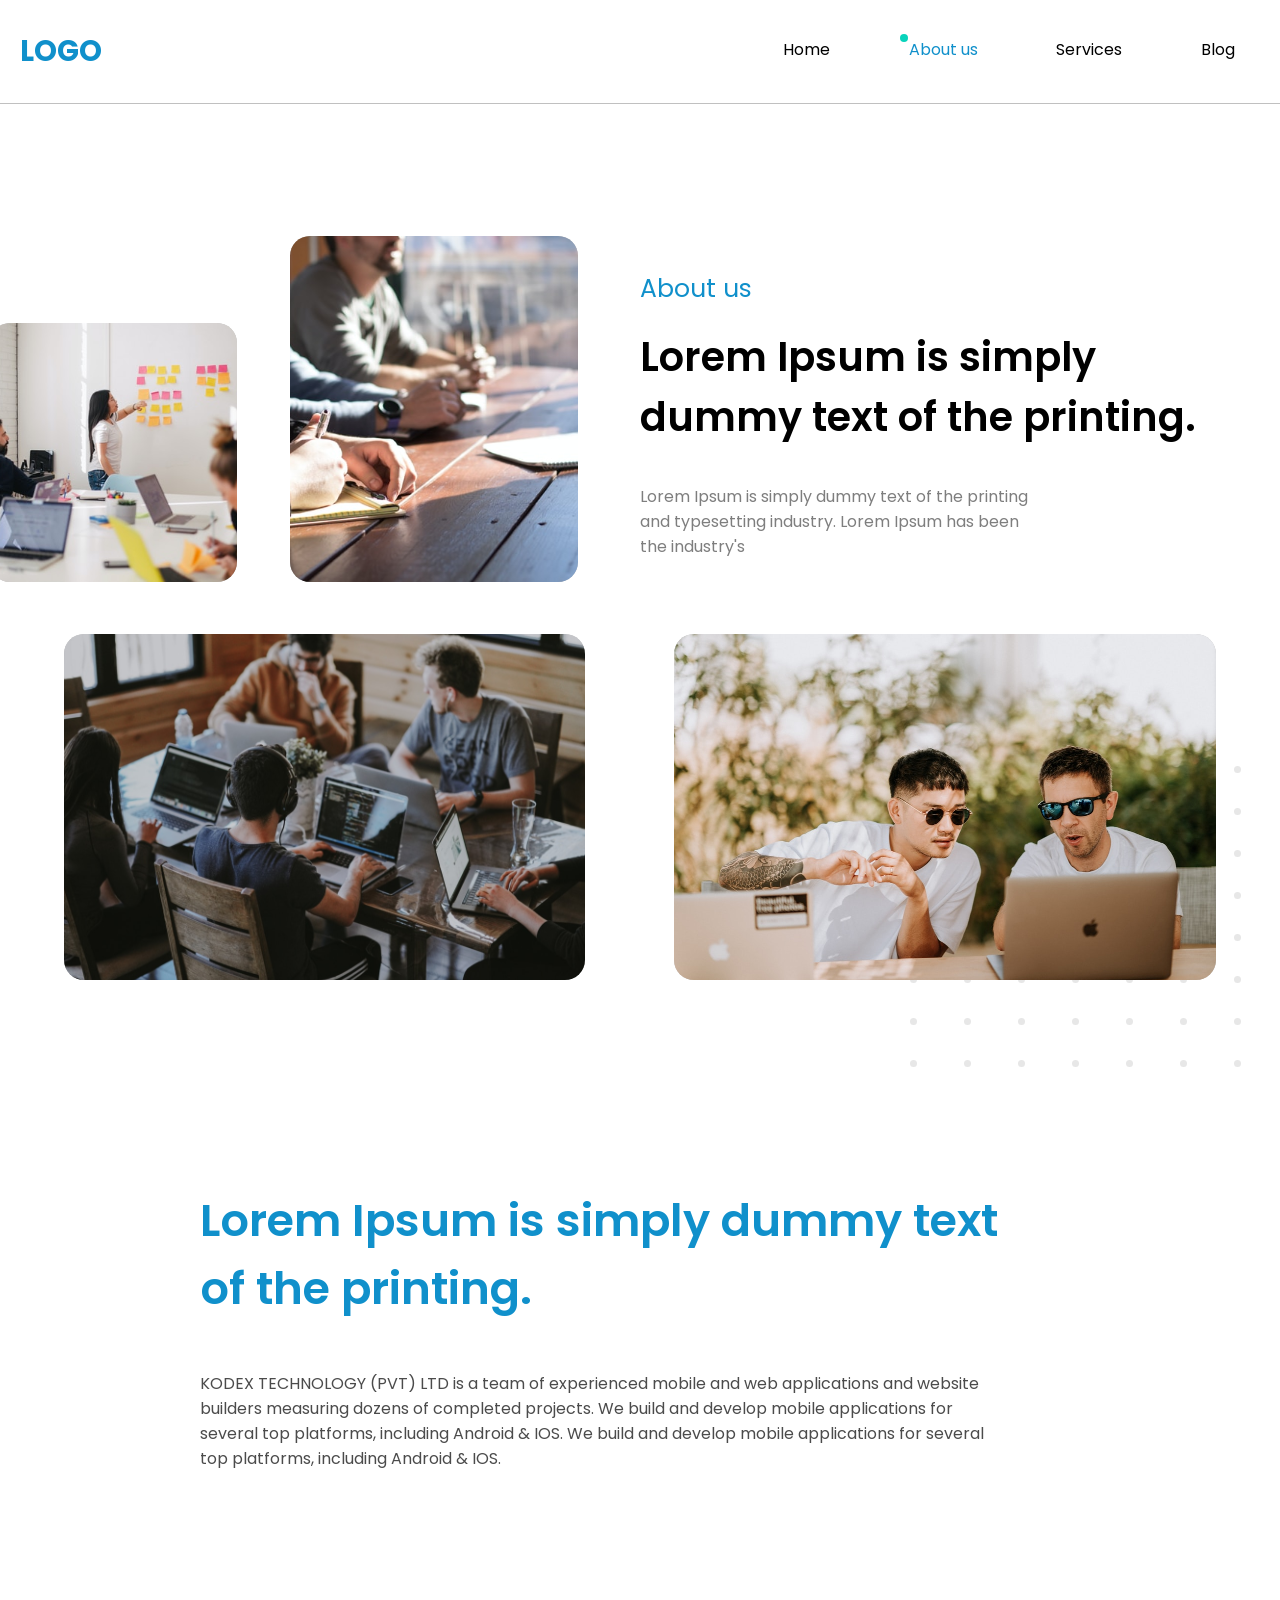
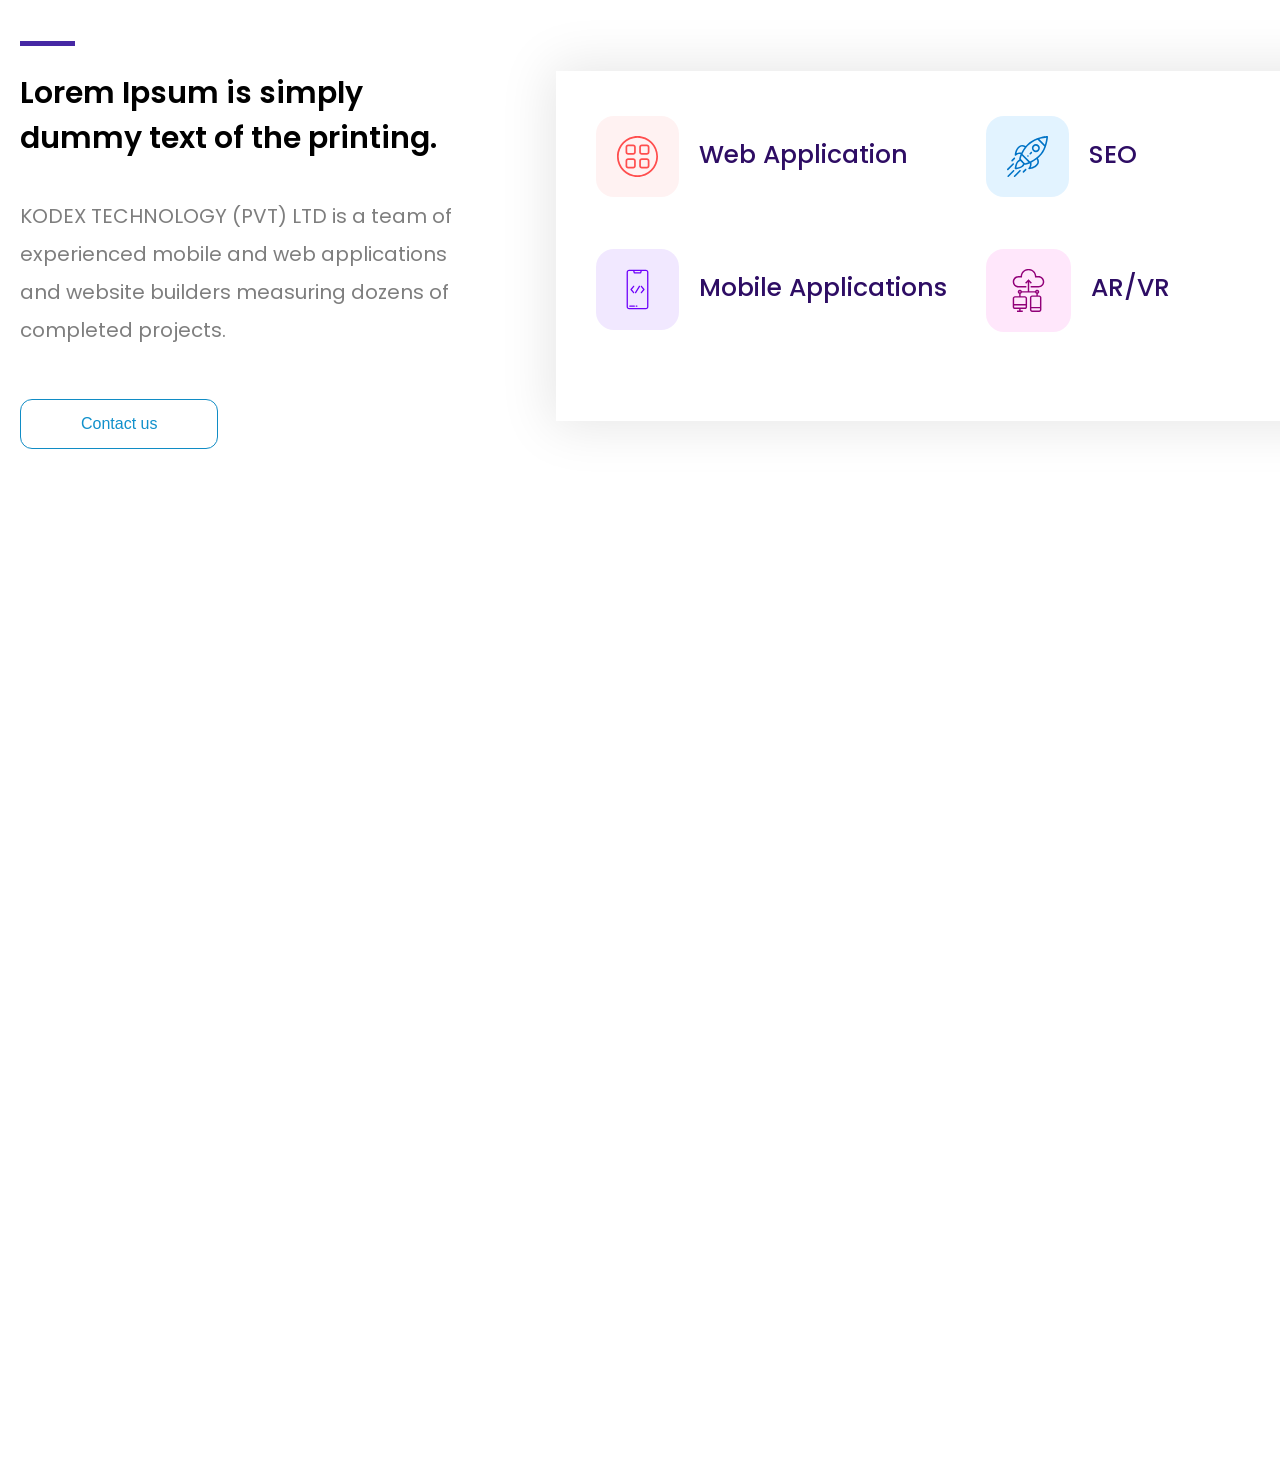
==== about/about.html @ 5cc1b600 "twelve-veb" ====
<!DOCTYPE html>
<html lang="en">

<head>
    <meta charset="UTF-8">
    <meta name="viewport" content="width=device-width, initial-scale=1.0">
    <link rel="stylesheet" href="/about/css/main.css">
    <title>Agency Web</title>
</head>

<body>
    <div class="wrapper">
        <header>
            <div class="header">
                <span class="logo">logo</span>
                <nav>
                    <ul>
                        <li><a href="/index.html">Home</a></li> <!-- Li - для создания списка-->
                        <li class="active"><a href="about.html">About us</a></li>
                        <li><a href="#">Services</a></li>
                        <li><a href="#">Blog</a></li>
                        <li class="btn"><a href="Contact/contact.html">Contact us</a></li>
                    </ul>
                </nav>
            </div>
        </header>
    </div>
    <div class="hero container">
        <div class="img">
            <div class="img1">
                <img src="img/Rectangle16.svg" alt="">
            </div>
            <div class="img2">
                <img src="img/Rectangle17.svg" alt="">
            </div>
        </div>
        <div class="text">
            <h3>About us</h3>
            <h1>Lorem Ipsum is simply dummy text of the printing. </h1>
            <p>Lorem Ipsum is simply dummy text of the printing and typesetting industry. Lorem Ipsum has been the
                industry's</p>
        </div>
    </div>
    <div class="heroc container">
        <div class="people">
            <img src="img/Rectangle18.svg" alt="">
        </div>
        <div class="dek">
            <img src="img/Rectangle19.svg" alt="">
        </div>
        <div class="tochka">
            <img src="img/Frame27.svg" alt="">
        </div>
    </div>
    <div class="lorem container">
        <h1>Lorem Ipsum is simply dummy text of the printing. </h1>
        <p>KODEX TECHNOLOGY (PVT) LTD is a team of experienced mobile and web applications and website builders
            measuring dozens of completed projects. We build and develop mobile applications for several top platforms,
            including Android & IOS. We build and develop mobile applications for several top platforms, including
            Android & IOS. </p>
    </div>
    <div class="but container">
        <div class="ipsum">
            <h1>Lorem Ipsum is simply dummy text of the printing. </h1>
            <p>KODEX TECHNOLOGY (PVT) LTD is a team of experienced mobile and web applications and website builders
                measuring dozens of completed projects.</p>
            <button class="btn">Contact us</button>
        </div>
        <div class="choise">
            <div class="choises">
                <div class="first">
                    <div class="web">
                        <img src="img/web.svg" alt="">
                    </div>
                    <div class="p">
                        <h1>Web Application</h1>
                    </div>
                </div>
                <div class="twelve">
                    <div class="web">
                        <img src="img/rocket.svg" alt="">
                    </div>
                    <div class="p">
                        <h1>SEO</h1>
                    </div>
                </div>
            </div>
            <div class="choises1">
                <div class="first">
                    <div class="web">
                        <img src="img/mobile1.svg" alt="">
                    </div>
                    <div class="p">
                        <h1>Mobile Applications</h1>
                    </div>
                </div>
                <div class="twelve">
                    <div class="web">
                        <img src="img/base.svg" alt="">
                    </div>
                    <div class="p">
                        <h1>AR/VR</h1>
                    </div>
                </div>
            </div>
        </div>

</body>
---- about/css/main.css ----
@import url("https://fonts.googleapis.com/css2?family=Poppins:ital,wght@0,100;0,200;0,300;0,400;0,500;0,600;0,700;0,800;0,900;1,100;1,200;1,300;1,400;1,500;1,600;1,700;1,800;1,900&display=swap");
@import url("https://fonts.googleapis.com/css2?family=Poppins:ital,wght@0,100;0,200;0,300;0,400;0,500;0,600;0,700;0,800;0,900;1,100;1,200;1,300;1,400;1,500;1,600;1,700;1,800;1,900&family=Rubik:ital,wght@0,300..900;1,300..900&display=swap");

* {
  margin: 0%;
  padding: 0%;
}

body {
  font-family: "Poppins", sans-serif;
  font-weight: 400;
  color: #000;
  font-size: 16px;
}

a {
  text-decoration: none;
}

img {
  max-width: 100%;
}

.wrapper {
  border-bottom: 1px solid silver;
  margin: 0 auto;
  position: fixed;
  top: 0;
  left: 0;
  right: 0;
  width: 100%;
  background-color: #ffffff;
  z-index: 1000;
}

header {
  width: 1440px;
  max-width: 1440px;
  margin: 0 auto;
}

.wrapper header {
  padding: 30px 20px;
}

.wrapper .header span {
  font-size: 29px;
  font-weight: 700;
  color: #1090CB;
  text-transform: uppercase;
}

.wrapper .header nav {
  float: right;
  width: 47%;
  margin-top: 7px;
}

.wrapper .header ul {
  list-style: none;
  display: flex;
  justify-content: space-between;
  position: relative;
  z-index: 2;
}

.wrapper .header li {
  display: inline-block;
}

.wrapper .header .active a {
  color: #1090CB;
}

.wrapper .header .active ::after {
  content: "";
  display: block;
  background: #08D3BB;
  height: 8px;
  width: 8px;
  border-radius: 5px;
  position: relative;
  top: -28px;
  left: -9px;
}

.wrapper .header a {
  color: #000;
  position: relative;
}

.wrapper .header li:not(.active):not(.btn) a:hover {
  display: block;
  color: #1090CB;
}

.wrapper .header .btn a {
  color: #fff;
  background: #1090CB;
  padding: 13px 30px;
  border-radius: 7px;
  transition: all 200ms ease;
}

.wrapper .header .btn a:hover {
  background-color: #0b72a1;
}

.wrapper hr {
  opacity: 20%;
  border: 0.01;
}

hr {
  opacity: 0.2;
  border: 0.1;
}

.container {
  width: 1240px;
  margin: 0 auto;
}

.hero {
  padding-top: 270px;
  position: relative;
  display: flex;
  justify-content: space-between;
}


.hero .img .img1 {
  position: absolute;
  bottom: -30px;
  left: -30px;
}

.hero .img .img2 {
  position: absolute;
  bottom: -30px;
  left: 270px;
}

.hero .text {
  width: 620px;
  left: 0;
}

.hero .text h3 {
  color: #1090CB;
  font-size: 25px;
  font-weight: 400;
  padding-bottom: 19px;
}

.hero .text h1 {
  font-size: 40px;
  font-weight: 530;
  padding-bottom: 37px;
  width: 565px;
}

.hero .text p {
  font-size: 18;
  font-weight: 400;
  opacity: 0.5;
  width: 400px;
}

.heroc {
  padding-top: 75px;
  position: relative;
  display: flex;
  justify-content: space-around;
}

.heroc .dek {
  z-index: 2;
}

.heroc .tochka {
  position: absolute;
  top: 207px;
  right: -35px;
  z-index: 1;
}

.lorem {
  padding: 200px;
}

.lorem h1 {
  color: #1090CB;
  font-size: 45px;
  font-weight: 550;
  width: 850px;
  padding-bottom: 48px;
}

.lorem p {
  font-size: 20;
  font-weight: 400;
  width: 800px;
  opacity: 0.7;
}

.but {
  display: flex;
  justify-content: space-between;
  padding-bottom: 1000px;
  position: relative;
}

.but .ipsum {
  width: 470px;
}

.but .ipsum h1 {
  font-size: 30px;
  font-weight: 550;
  padding-bottom: 31px;
}

.but .ipsum h1::after {
  content: "";
  display: block;
  background: #4628A4;
  height: 5px;
  width: 55px;
  position: relative;
  bottom: 120px;
  left: 0;
}

.but .ipsum p {
  font-size: 20px;
  font-weight: 400;
  opacity: 0.5;
  line-height: 1.9;
  padding-bottom: 20px;
}

.but .ipsum button {
  font-size: 16px;
  color: #1090CB;
  background: #fff;
  padding: 15px 60px;
  border-radius: 12px;
  transition: all 200ms ease;
  border: 0.1px solid #108cc5;
  justify-content: center;
  cursor: pointer;
  display: block;
  margin: 30px auto;
  float: left;
}

.but .ipsum button:hover {
  background-color: #eaeaea;
}

.choise {
  padding: 0 40px;
  padding-right: 210px;
  height: 350px;
  box-shadow: 0 0 50px 5px rgba(0, 0, 0, 0.1); 
  position: absolute;
  right: -120px;
}

.choises,
.choises1 {
  display: flex;
  padding-top: 45px;
}

.choise .first {
  display: flex;
  width: 390px;
}

.choise .first .web img {
  padding: 20px 21px;
  border-radius: 18px;
  background: #FFF2F2;
}

.choise .first .web {
  padding-right: 20px;
}

.choise .first .p {
  display: flex;
  height: 77px;
  align-items: center;
}

.choise .first .p h1 {
  font-size: 25px;
  font-weight: 500;
  color: #2E0D64;
}

.choise .twelve {
  display: flex;
}

.choise .twelve .web img {
  padding: 20px 21px;
  border-radius: 18px;
  background: #E2F3FF;
}

.choise .twelve .web {
  padding-right: 20px;
}

.choise .twelve .p {
  display: flex;
  height: 77px;
  align-items: center;
}

.choise .twelve .p h1 {
  font-size: 25px;
  font-weight: 500;
  color: #2E0D64;
}

.choise .choises1 .first .web img {
  background: #F1E8FF;
}

.choise .choises1 .twelve .web img {
  background: #FFE7FB;
}
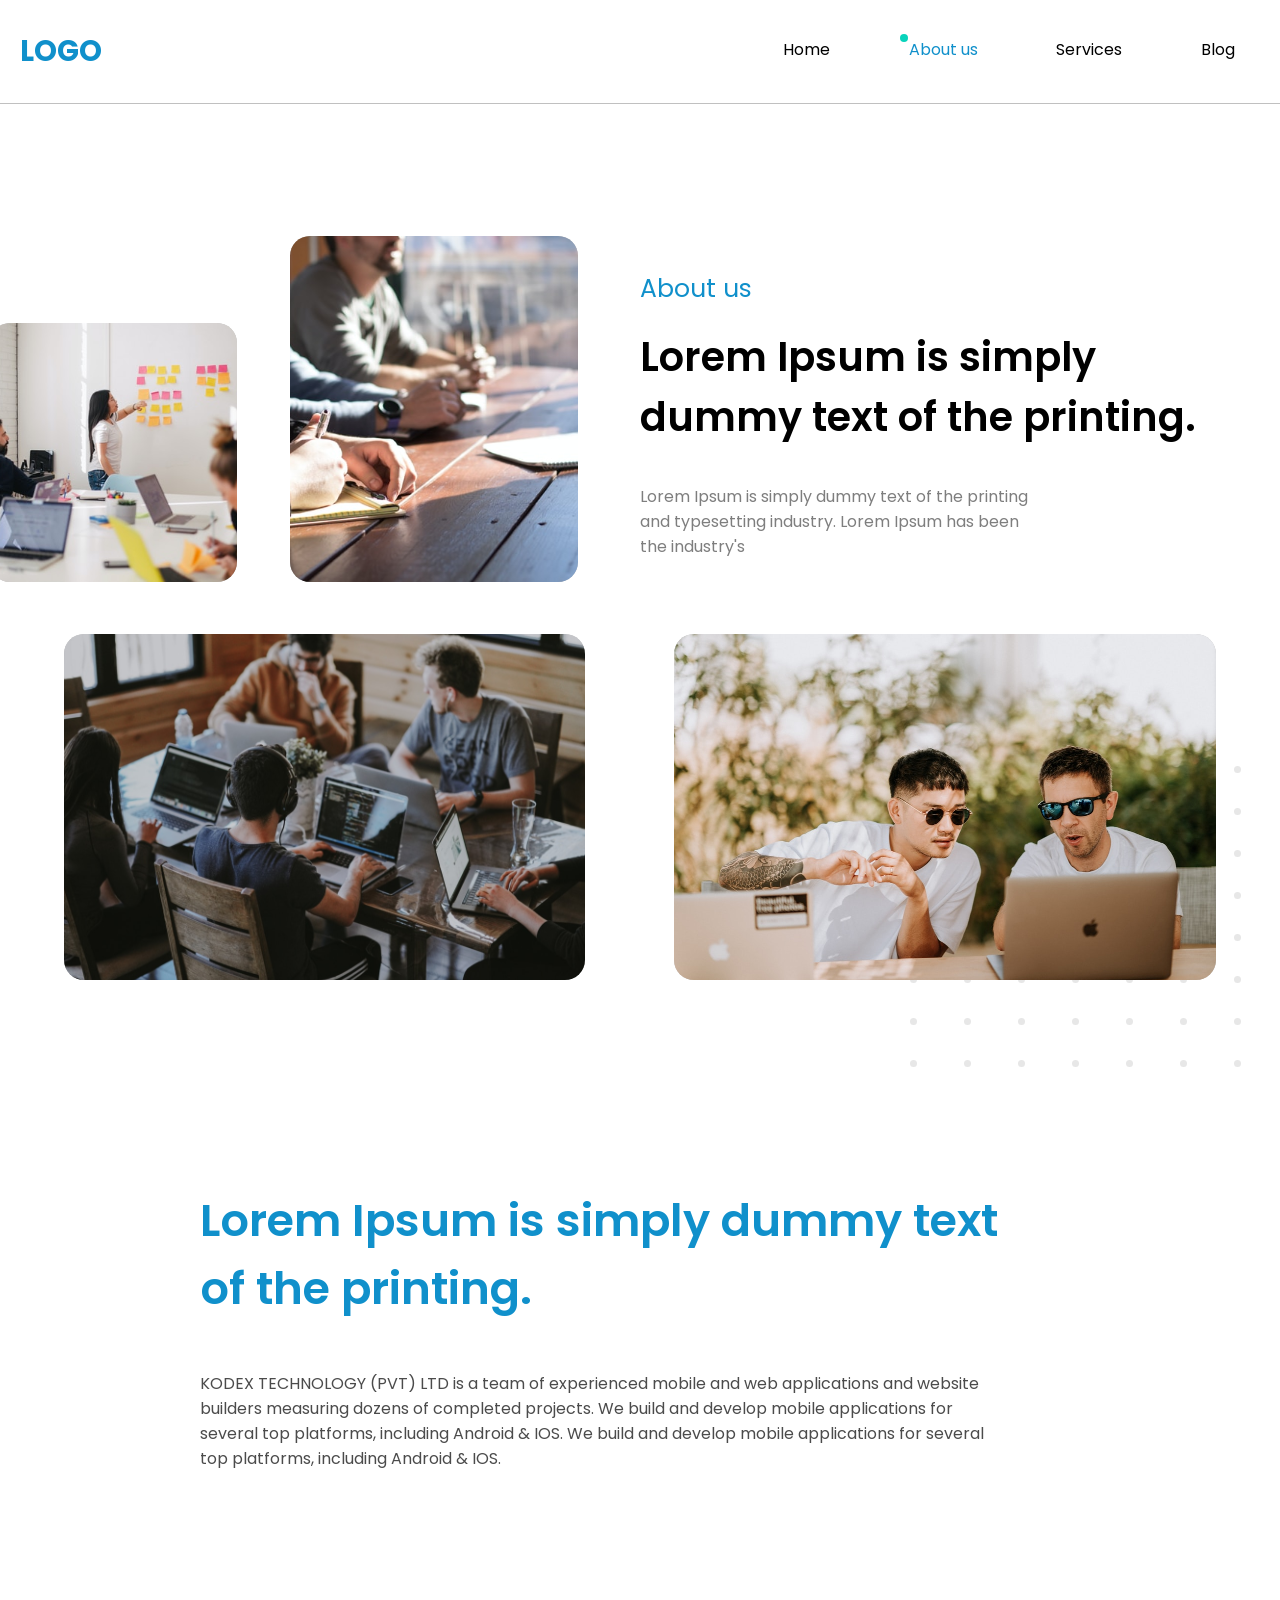
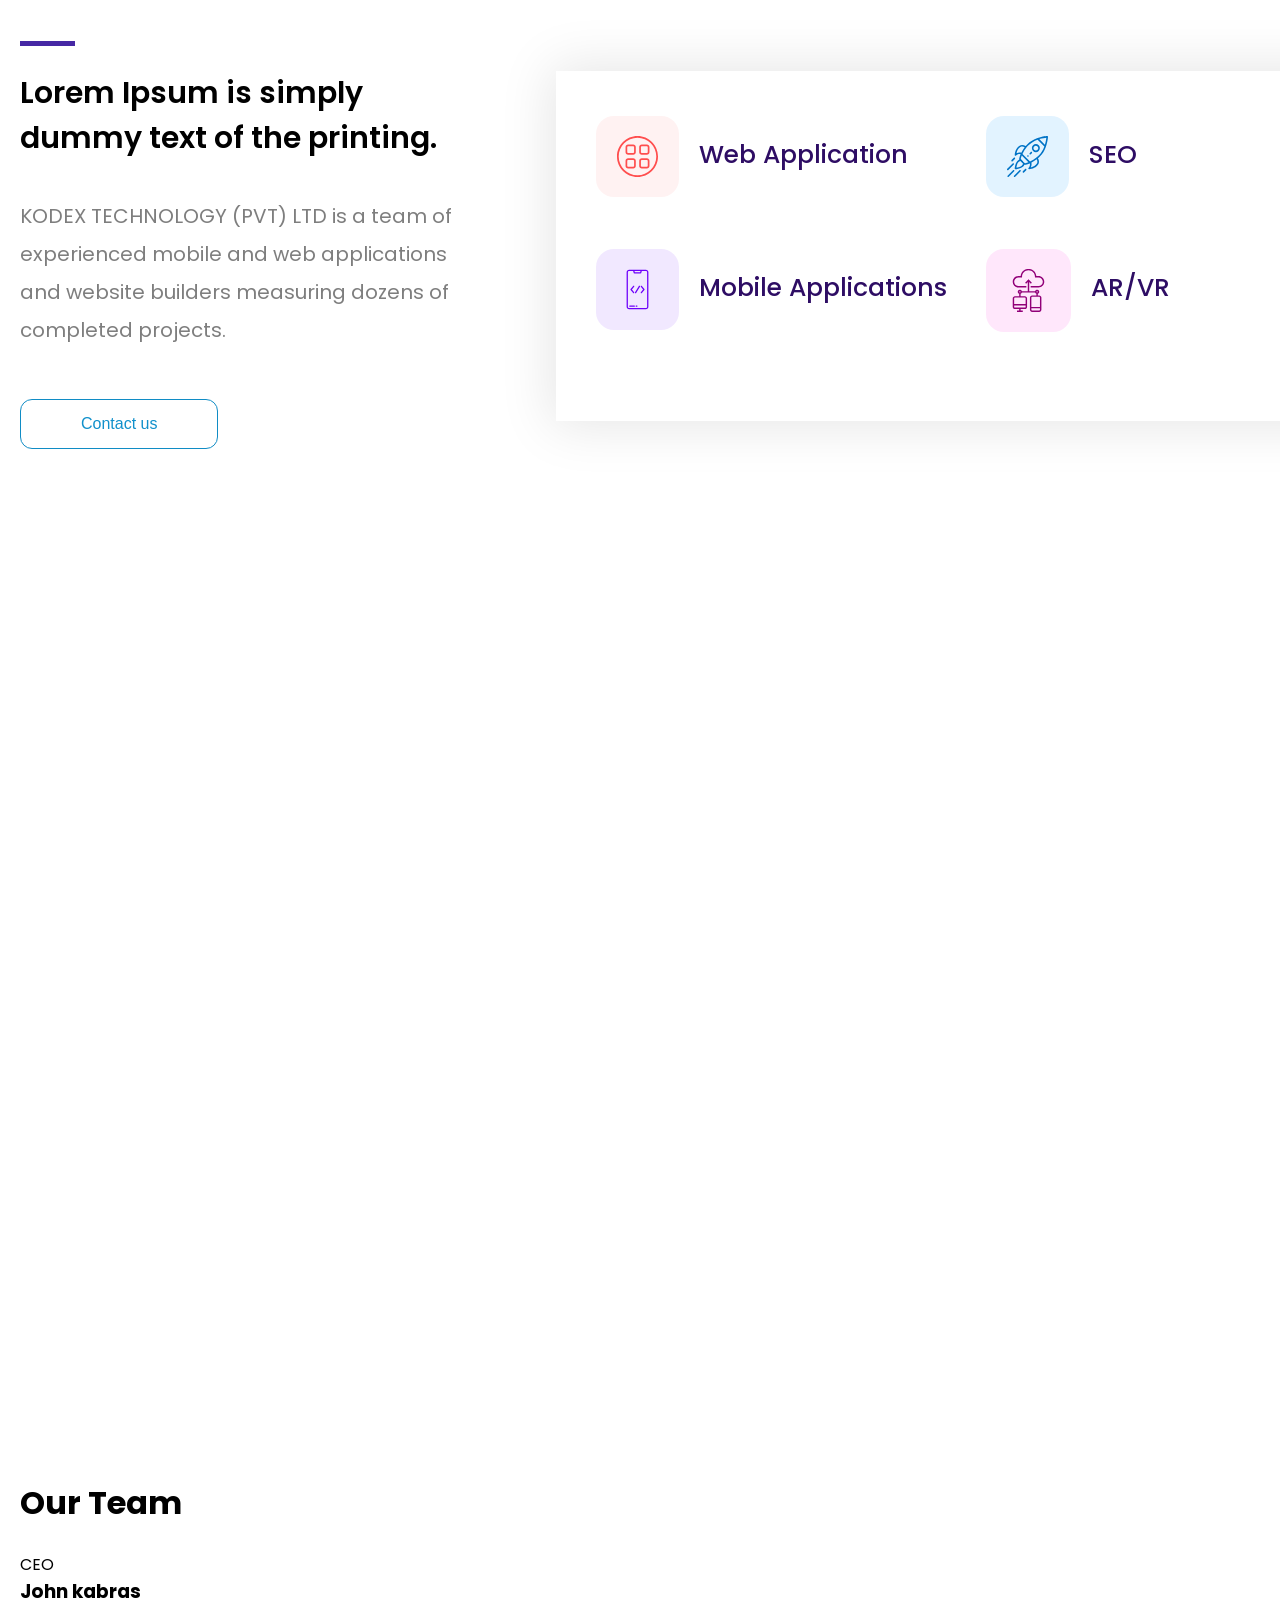
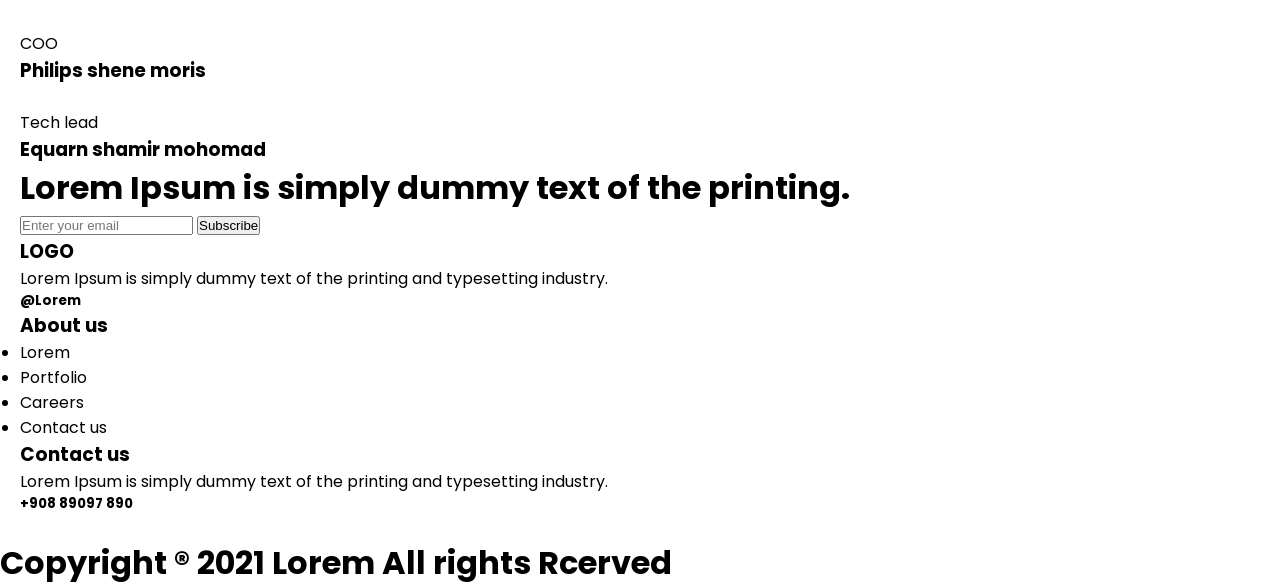
==== commit cfd4b642: "first-syte" ====
--- a/about/about.html
+++ b/about/about.html
@@ -104,5 +104,76 @@
                 </div>
             </div>
         </div>
-
+    </div>
+    <div class="final container">
+        <div class="h1">
+            <h1>Our Team</h1>
+        </div>
+        <div class="team">
+            <div class="team1">
+                <img src="img/team1.svg" alt="">
+                <p>CEO</p>
+                <h3>John kabras</h3>
+            </div>
+            <div class="team1">
+                <img src="img/team2.svg" alt="">
+                <p>COO</p>
+                <h3>Philips shene moris</h3>
+            </div>
+            <div class="team1">
+                <img src="img/team3.svg" alt="">
+                <p>Tech lead</p>
+                <h3>Equarn shamir mohomad</h3>
+            </div>
+        </div>
+    </div>
+    <div class="email">
+        <div class="emailon container">
+            <h1>Lorem Ipsum is simply dummy text of the printing. </h1>
+            <div class="input">
+                <input type="email" id="emailField" placeholder="Enter your email">
+                <!--input - поле, в которой можно писать, placeholder - текст в самом поле-->
+                <button onclick="checkEmail()">Subscribe</button>
+            </div>
+            <script>
+                function checkEmail() {
+                    let email = document.querySelector('#emailField').value; //querySelector - выбирает конкретный атрибут
+                    if (!email.includes('@')) alert('Нет символа @') //if проверка символов, если нету символа @, включается функция alert, которая в свою очередь выдает окно
+                    else if (!email.includes('.')) alert('Нет символа .')
+                    else alert('Все отлично!')
+                }
+            </script>
+        </div>
+    </div>
+    <div class="footer">
+        <div class="footers container">
+            <div class="log">
+                <h3>LOGO</h3>
+                <p>Lorem Ipsum is simply dummy text of the printing and typesetting industry. </p>
+                <h5>@Lorem</h5>
+            </div>
+            <div class="about">
+                <h3>About us</h3>
+                <nav>
+                    <ul>
+                        <li>Lorem</li>
+                        <li>Portfolio</li>
+                        <li>Careers</li>
+                        <li class="li">Contact us</li>
+                    </ul>
+                </nav>
+            </div>
+            <div class="contact">
+                <h3>Contact us</h3>
+                <p>Lorem Ipsum is simply dummy text of the printing and typesetting industry.</p>
+                <h5>+908 89097 890</h5>
+            </div>
+            <div class="twitter">
+                <img src="img/twitter.svg" alt="">
+            </div>
+        </div>
+    </div>
+    <div class="finals">
+        <h1>Copyright ® 2021 Lorem All rights Rcerved</h1>
+    </div>
 </body>
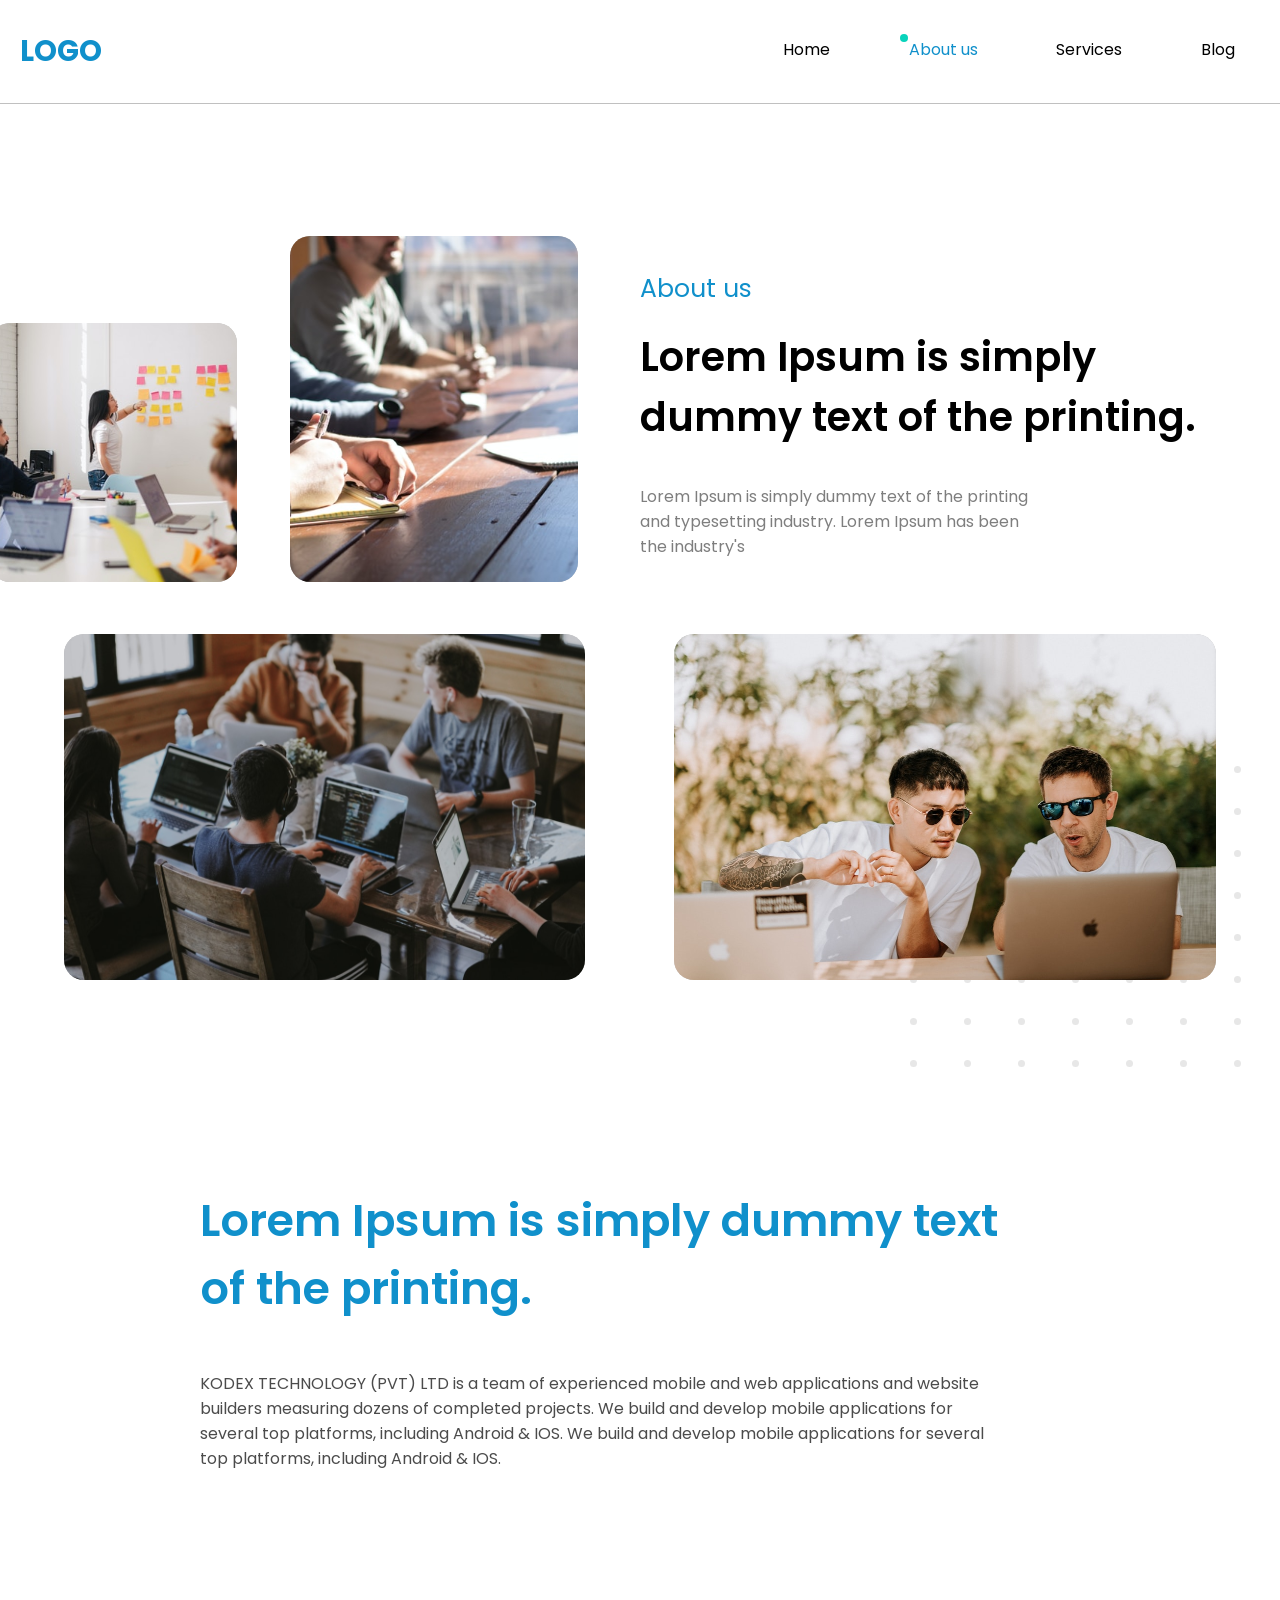
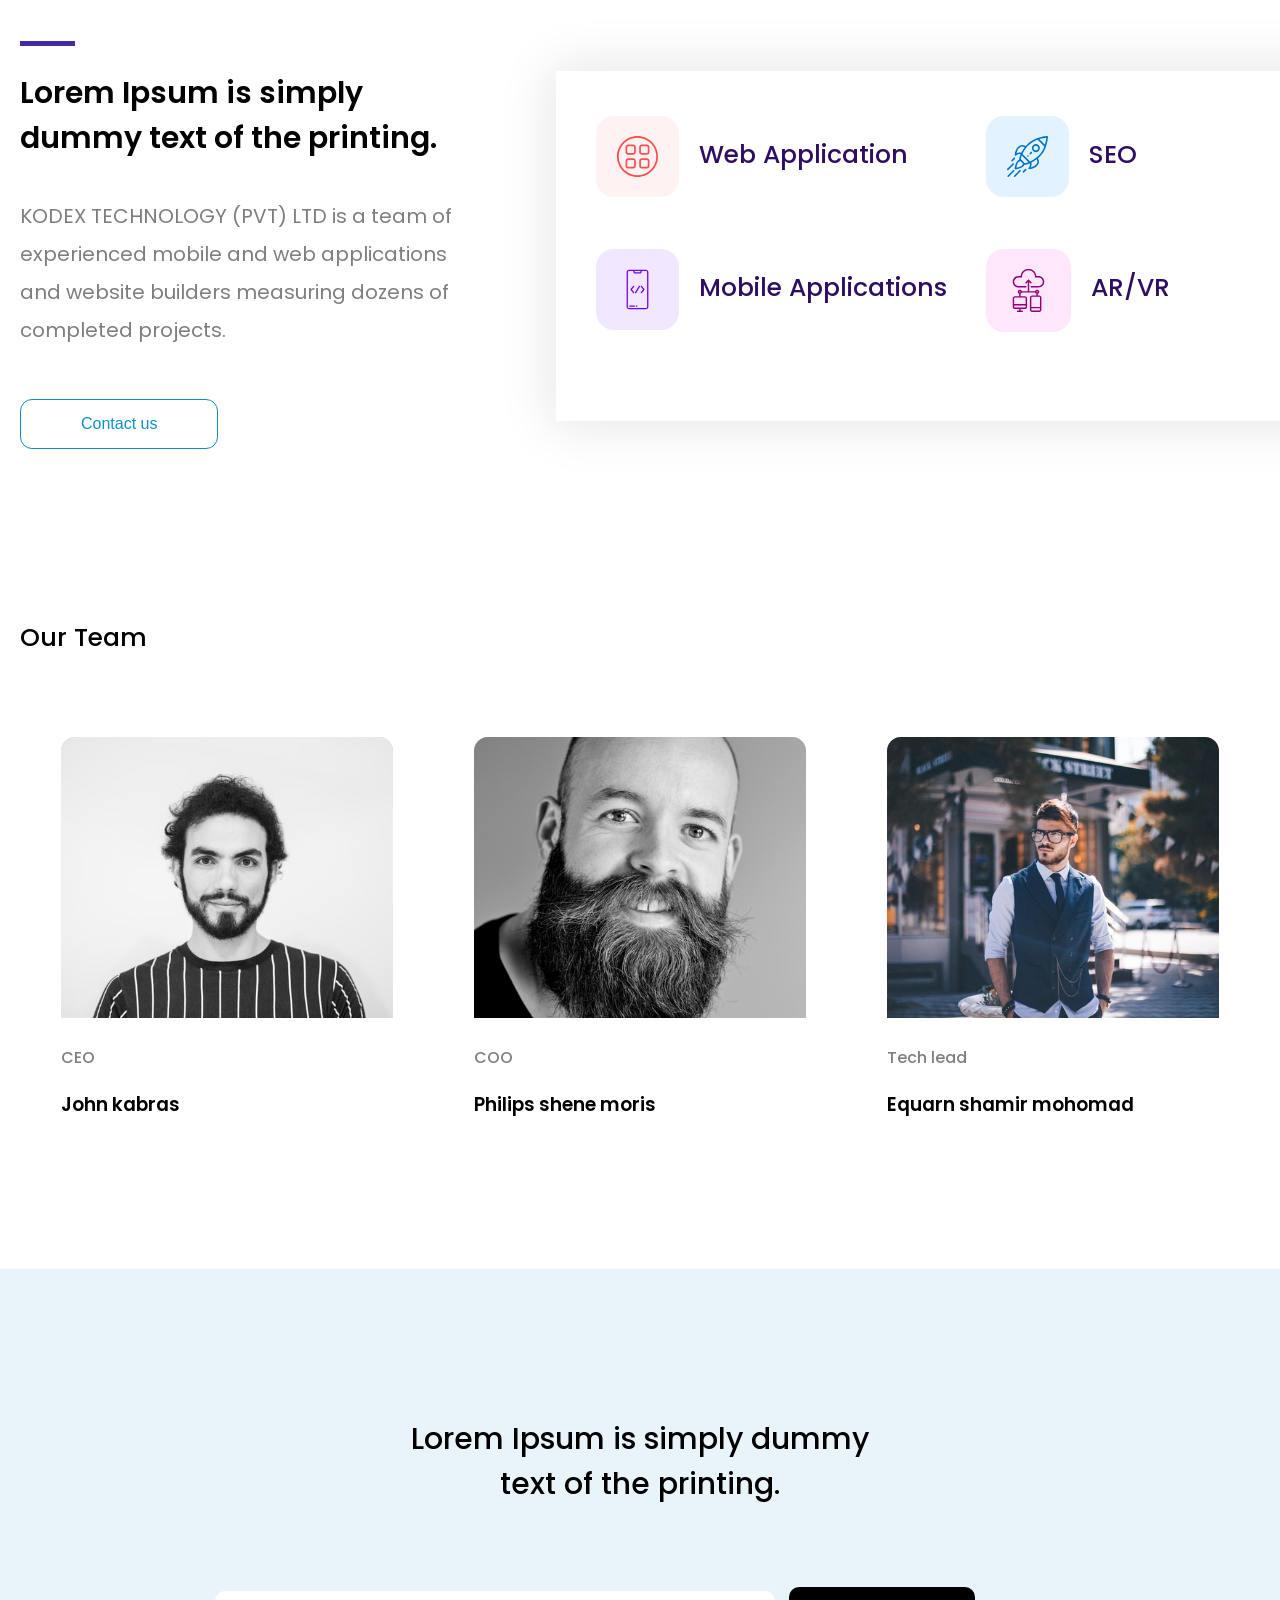
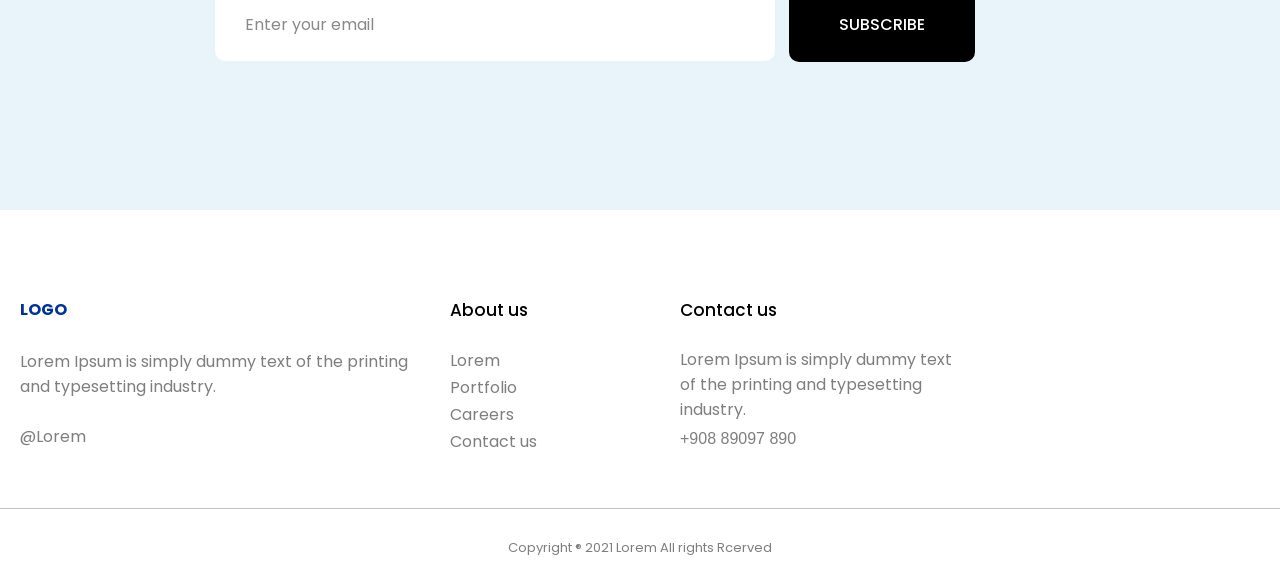
==== commit 1b99b19e: "first-syte" ====
--- a/about/about.html
+++ b/about/about.html
@@ -4,7 +4,7 @@
 <head>
     <meta charset="UTF-8">
     <meta name="viewport" content="width=device-width, initial-scale=1.0">
-    <link rel="stylesheet" href="/about/css/main.css">
+    <link rel="stylesheet" href="css/main.css">
     <title>Agency Web</title>
 </head>
 
@@ -15,7 +15,7 @@
                 <span class="logo">logo</span>
                 <nav>
                     <ul>
-                        <li><a href="/index.html">Home</a></li> <!-- Li - для создания списка-->
+                        <li><a href="../index.html">Home</a></li>
                         <li class="active"><a href="about.html">About us</a></li>
                         <li><a href="#">Services</a></li>
                         <li><a href="#">Blog</a></li>
--- a/about/css/main.css
+++ b/about/css/main.css
@@ -207,7 +207,7 @@
 .but {
   display: flex;
   justify-content: space-between;
-  padding-bottom: 1000px;
+  padding-bottom: 140px;
   position: relative;
 }
 
@@ -333,4 +333,188 @@
 
 .choise .choises1 .twelve .web img {
   background: #FFE7FB;
+}
+
+.final {
+  padding-bottom: 150px;
+}
+
+.final .h1 h1 {
+  font-size: 25px;
+  font-weight: 500;
+  padding-bottom: 80px;
+  opacity: 1;
+  text-align: left;
+}
+
+.final .team {
+  display: flex;
+  justify-content: space-around;
+}
+
+.final p {
+  font-size: 16;
+  font-weight: 500;
+  opacity: 0.5;
+  padding: 20px 0;
+}
+
+.final h3 {
+  font-weight: 18px;
+  font-weight: 600;
+}
+
+.email {
+  background: #E8F4FA;
+  text-align: center;
+  display: block;
+}
+
+.email h1 {
+  font-size: 30px;
+  font-weight: 500;
+  text-align: center;
+  display: block;
+  margin: 0 auto;
+  color: #000;
+  width: 516px;
+  padding-top: 148px;
+  padding-bottom: 80px;
+}
+
+.email .input {
+  padding-bottom: 148px;
+}
+
+.email input {
+  background: #fff;
+  outline: none;
+  border: 0;
+  border-radius: 10px;
+  width: 500px;
+  font-family: 'Poppins', sans-serif;
+  font-weight: 400;
+  padding: 25px 30px;
+}
+
+.email input::placeholder {
+  color: #898989;
+  font-size: 16px;
+}
+
+.email button {
+  font-family: 'Poppins', sans-serif;
+  font-size: 16px;
+  font-weight: 500;
+  color: #fff;
+  background: #000;
+  padding: 25px 50px;
+  border-radius: 10px;
+  transition: all 500ms ease;
+  border: 0;
+  cursor: pointer;
+  /*меняет внешний вид курсора мыши на «указательный палец» (руку) при наведении на элемент*/
+  margin-right: 90px;
+  margin-left: 10px;
+  text-transform: uppercase;
+}
+
+.email button:hover {
+  background: #01344e;
+}
+
+.footer {
+  color: #000;
+  padding-top: 87px;
+  padding-bottom: 53px;
+  border-bottom: 1px solid silver;
+}
+
+.footers {
+  display: flex;
+  position: relative;
+  justify-content: space-between;
+}
+
+.footers h3 {
+  font-size: 17px;
+  font-weight: 500;
+}
+
+.footers p {
+  padding-bottom: 25px;
+  opacity: 0.5;
+  font-size: 16px;
+  font-weight: 400;
+}
+
+.footers .log {
+  width: 400px;
+}
+
+.footers .log h3 {
+  padding-bottom: 27px;
+  color: #00329B;
+  font-size: 16px;
+  font-weight: 700;
+}
+
+.footers .log h5 {
+  opacity: 0.5;
+  font-size: 16px;
+  font-weight: 400;
+}
+
+.footers .about {
+  width: 120px;
+  padding-right: 80px;
+}
+
+.footers .about h3 {
+  padding-bottom: 24px;
+}
+
+.footers .about li {
+  list-style-type: none;
+  padding: 1px 0;
+  opacity: 0.5;
+  font-size: 16px;
+  font-weight: 400;
+}
+
+.footers .contact {
+  width: 290px;
+}
+
+.footers .contact h3 {
+  padding-bottom: 24px;
+}
+
+.footers .contact p {
+  padding-bottom: 8px;
+}
+
+.footers .contact h5 {
+  opacity: 0.5;
+  font-size: 16px;
+  font-weight: 300;
+}
+
+.footers .twitter {
+  width: 260px;
+}
+
+.footers .twitter img {
+  position: absolute;
+  top: 117px;
+  right: 0;
+}
+
+.finals h1 {
+  text-align: center;
+  font-size: 13px;
+  font-weight: 400;
+  color: #000;
+  opacity: 0.5;
+  padding: 29px 0;
 }
